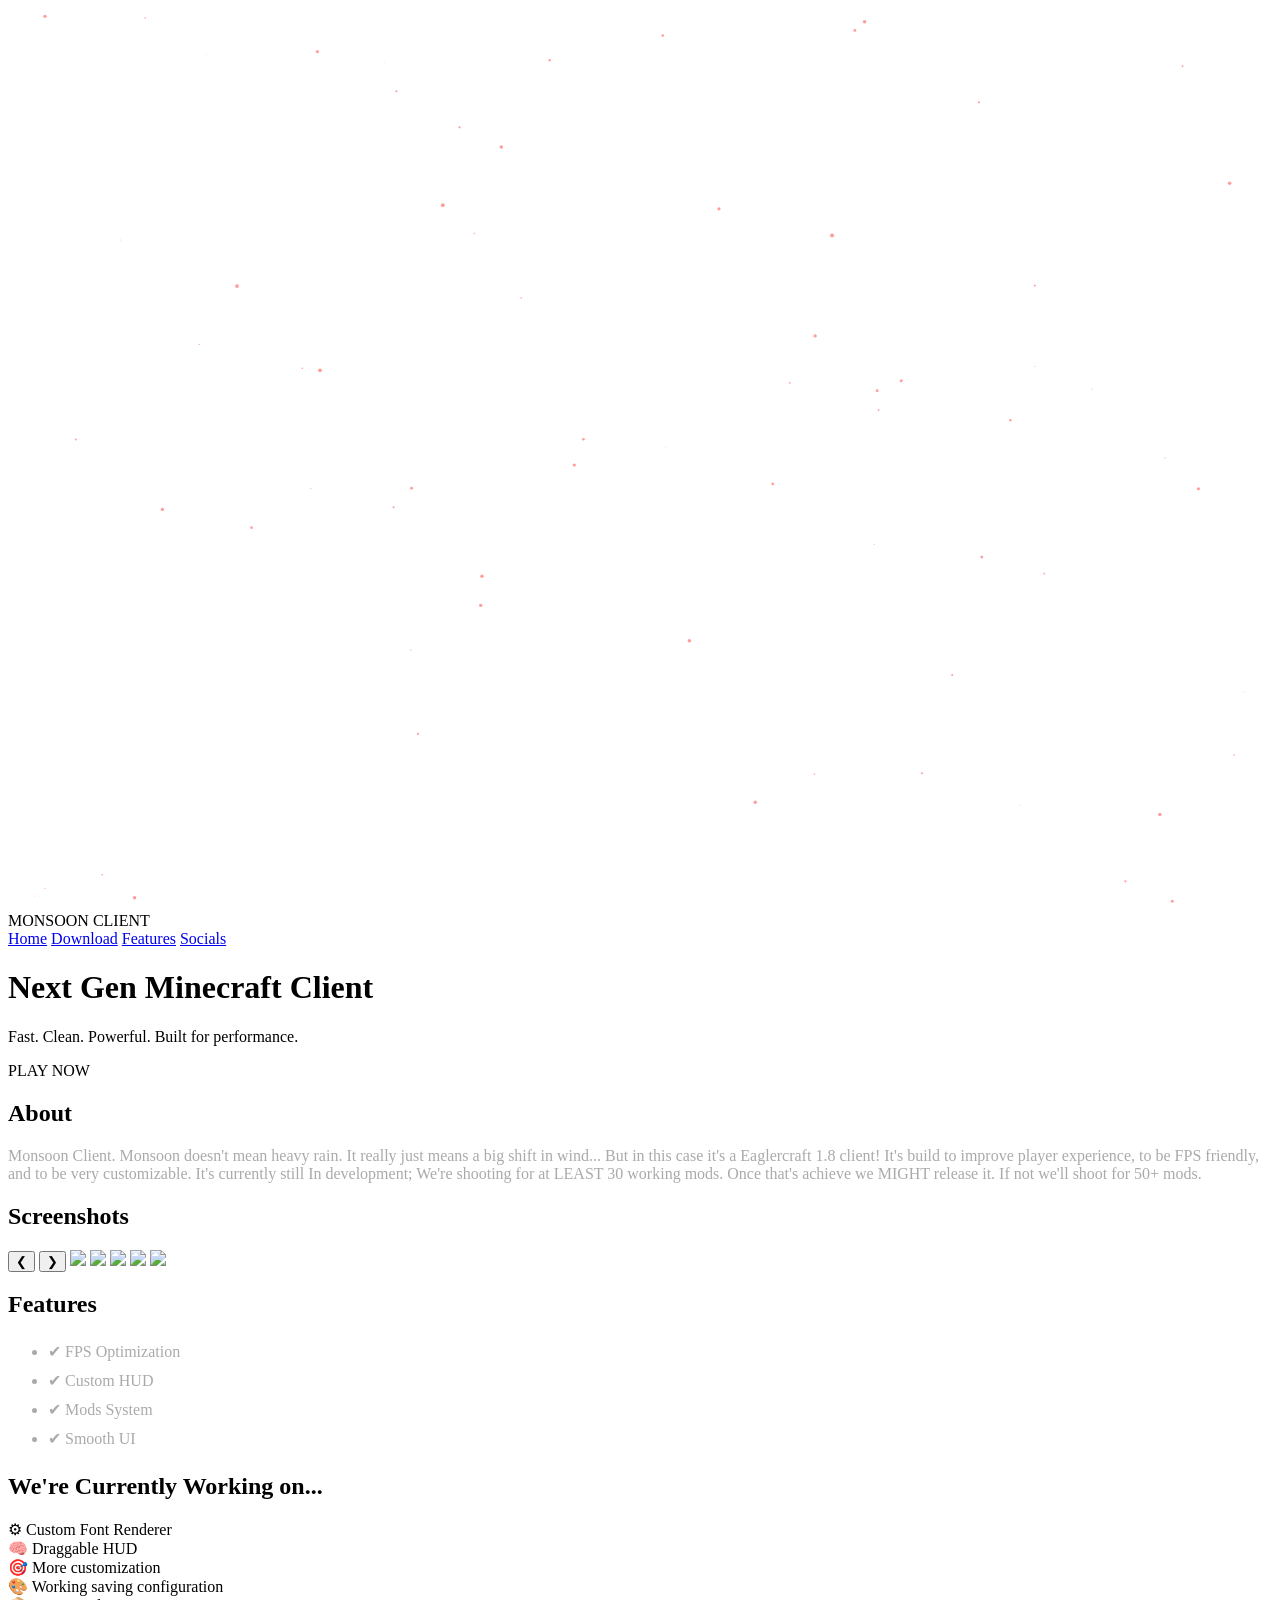
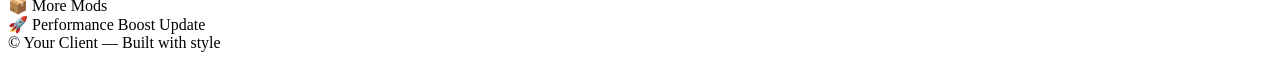
==== index.html @ 7437f061 "Update 0.1 | Pre-Commit" ====
<!DOCTYPE html>
<html lang="en">
<head>
<meta charset="UTF-8" />
<meta name="viewport" content="width=device-width, initial-scale=1.0"/>
<title>Monsoon Client 1.8</title>
<link rel="icon" href="/src/css/app.css">
</head>

<body>

<canvas id="particles"></canvas>
<div class="glow"></div>

<nav>
    <div class="logo">MONSOON CLIENT</div>
    <div>
        <a href="#">Home</a>
        <a href="#">Download</a>
        <a href="#">Features</a>
        <a href="#">Socials</a>
    </div>
</nav>

<div class="hero">
    <h1>Next Gen Minecraft Client</h1>
    <p>Fast. Clean. Powerful. Built for performance.</p>

    <div class="buttons">
        <div class="btn">PLAY NOW</div>
    </div>
</div>

<!-- ABOUT -->
<div class="section">
    <div class="card">
        <h2>About</h2>
        <p style="color:#aaa;margin-top:10px;">
          Monsoon Client. Monsoon doesn't mean heavy rain. It really just means a big shift in wind... But in this case it's a Eaglercraft 1.8 client! It's build to improve player experience, to be FPS friendly, and to be very customizable. It's currently still In development; We're shooting for at LEAST 30 working mods. Once that's achieve we MIGHT release it. If not we'll shoot for 50+ mods.
        </p>
    </div>
</div>

<!-- SCREENSHOTS -->
<div class="section">
    <div class="card">
        <h2>Screenshots</h2>

        <div class="carousel">
            <button class="arrow left" onclick="prevImg()">&#10094;</button>
            <button class="arrow right" onclick="nextImg()">&#10095;</button>

            <img class="active" src="/images/clickgui.png">
            <img src="/images/audio.png">
            <img src="/images/mainmenu.png">
            <img src="/images/watchname.png">
            <img src="/images/fps.png">
        </div>
    </div>
</div>

<!-- FEATURES -->
<div class="section">
    <div class="card">
        <h2>Features</h2>
        <ul style="margin-top:10px;color:#aaa;line-height:1.8;">
            <li>✔ FPS Optimization</li>
            <li>✔ Custom HUD</li>
            <li>✔ Mods System</li>
            <li>✔ Smooth UI</li>
        </ul>
    </div>
</div>

<!-- WORKING ON -->
<div class="section">
    <div class="card">
        <h2>We're Currently Working on...</h2>

        <div class="work-grid">
            <div class="work-card">⚙ Custom Font Renderer</div>
            <div class="work-card">🧠 Draggable HUD</div>
            <div class="work-card">🎯 More customization</div>
            <div class="work-card">🎨 Working saving configuration</div>
            <div class="work-card">📦 More Mods</div>
            <div class="work-card">🚀 Performance Boost Update</div>
        </div>
    </div>
</div>

<footer>
    © Your Client — Built with style
</footer>

<script src="/src/javascript/app.js"></script>
</body>
</html>
---- src/css/app.css ----
@import url('https://fonts.googleapis.com/css2?family=Inter:wght@300;400;600;800&display=swap');

* {
    margin: 0;
    padding: 0;
    box-sizing: border-box;
    font-family: Inter, sans-serif;
}

body {
    background: radial-gradient(circle at top, #120707, #070303);
    color: white;
    overflow-x: hidden;
}

/* ===== PARTICLES CANVAS ===== */
canvas {
    position: fixed;
    top: 0;
    left: 0;
    z-index: -2;
}

/* ===== GLOW LAYERS ===== */
.glow {
    position: fixed;
    width: 700px;
    height: 700px;
    background: rgba(255, 40, 40, 0.18);
    filter: blur(160px);
    top: -250px;
    left: -250px;
    z-index: -1;
}

/* ===== NAVBAR ===== */
nav {
    display: flex;
    justify-content: space-between;
    padding: 20px 60px;
    align-items: center;
}

.logo {
    font-weight: 800;
    letter-spacing: 2px;
    color: #ff3b3b;
}

nav a {
    color: #aaa;
    margin-left: 20px;
    text-decoration: none;
    transition: 0.2s;
}

nav a:hover {
    color: #ff3b3b;
}

/* ===== HERO ===== */
.hero {
    text-align: center;
    padding: 130px 20px 90px;
}

.hero h1 {
    font-size: 64px;
    background: linear-gradient(90deg, #ff3b3b, #ff0000, #ff7a7a);
    -webkit-background-clip: text;
    -webkit-text-fill-color: transparent;
    animation: glowText 3s infinite alternate;
}

@keyframes glowText {
    from { filter: drop-shadow(0 0 10px rgba(255,0,0,0.4)); }
    to   { filter: drop-shadow(0 0 25px rgba(255,0,0,0.8)); }
}

.hero p {
    margin-top: 15px;
    color: #aaa;
    font-size: 18px;
}

.buttons {
    margin-top: 30px;
}

.btn {
    display: inline-block;
    padding: 12px 26px;
    margin: 10px;
    border-radius: 12px;
    background: rgba(255,255,255,0.04);
    border: 1px solid rgba(255, 60, 60, 0.25);
    color: white;
    cursor: pointer;
    transition: 0.2s;
    backdrop-filter: blur(10px);
}

.btn:hover {
    transform: translateY(-4px);
    border-color: #ff3b3b;
    background: rgba(255, 40, 40, 0.1);
}

/* ===== SECTIONS ===== */
.section {
    padding: 90px 20px;
    max-width: 1000px;
    margin: auto;
    opacity: 0;
    transform: translateY(40px);
    transition: all 0.8s ease;
}

.section.show {
    opacity: 1;
    transform: translateY(0);
}

.card {
    background: rgba(255,255,255,0.03);
    border: 1px solid rgba(255, 70, 70, 0.15);
    padding: 25px;
    border-radius: 16px;
    backdrop-filter: blur(14px);
}

/* ===== CAROUSEL ===== */
.carousel {
    margin-top: 20px;
    position: relative;
    border-radius: 16px;
    overflow: hidden;
    border: 1px solid rgba(255, 80, 80, 0.2);
}

.carousel img {
    width: 100%;
    height: 420px;
    object-fit: cover;
    display: none;
}

.carousel img.active {
    display: block;
}

.arrow {
    position: absolute;
    top: 50%;
    transform: translateY(-50%);
    background: rgba(0,0,0,0.5);
    border: 1px solid rgba(255, 80, 80, 0.3);
    color: white;
    font-size: 30px;
    padding: 10px 14px;
    cursor: pointer;
    transition: 0.2s;
}

.arrow:hover {
    background: rgba(255, 40, 40, 0.25);
}

.left { left: 10px; }
.right { right: 10px; }

/* ===== WORK SECTION CARDS ===== */
.work-grid {
    display: grid;
    grid-template-columns: repeat(auto-fit, minmax(220px, 1fr));
    gap: 15px;
    margin-top: 15px;
}

.work-card {
    padding: 18px;
    border-radius: 14px;
    background: rgba(255,255,255,0.03);
    border: 1px solid rgba(255, 80, 80, 0.15);
    backdrop-filter: blur(10px);
    transition: 0.2s;
}

.work-card:hover {
    transform: translateY(-5px);
    border-color: #ff3b3b;
}

/* ===== FOOTER ===== */
footer {
    text-align: center;
    padding: 50px;
    color: #666;
}
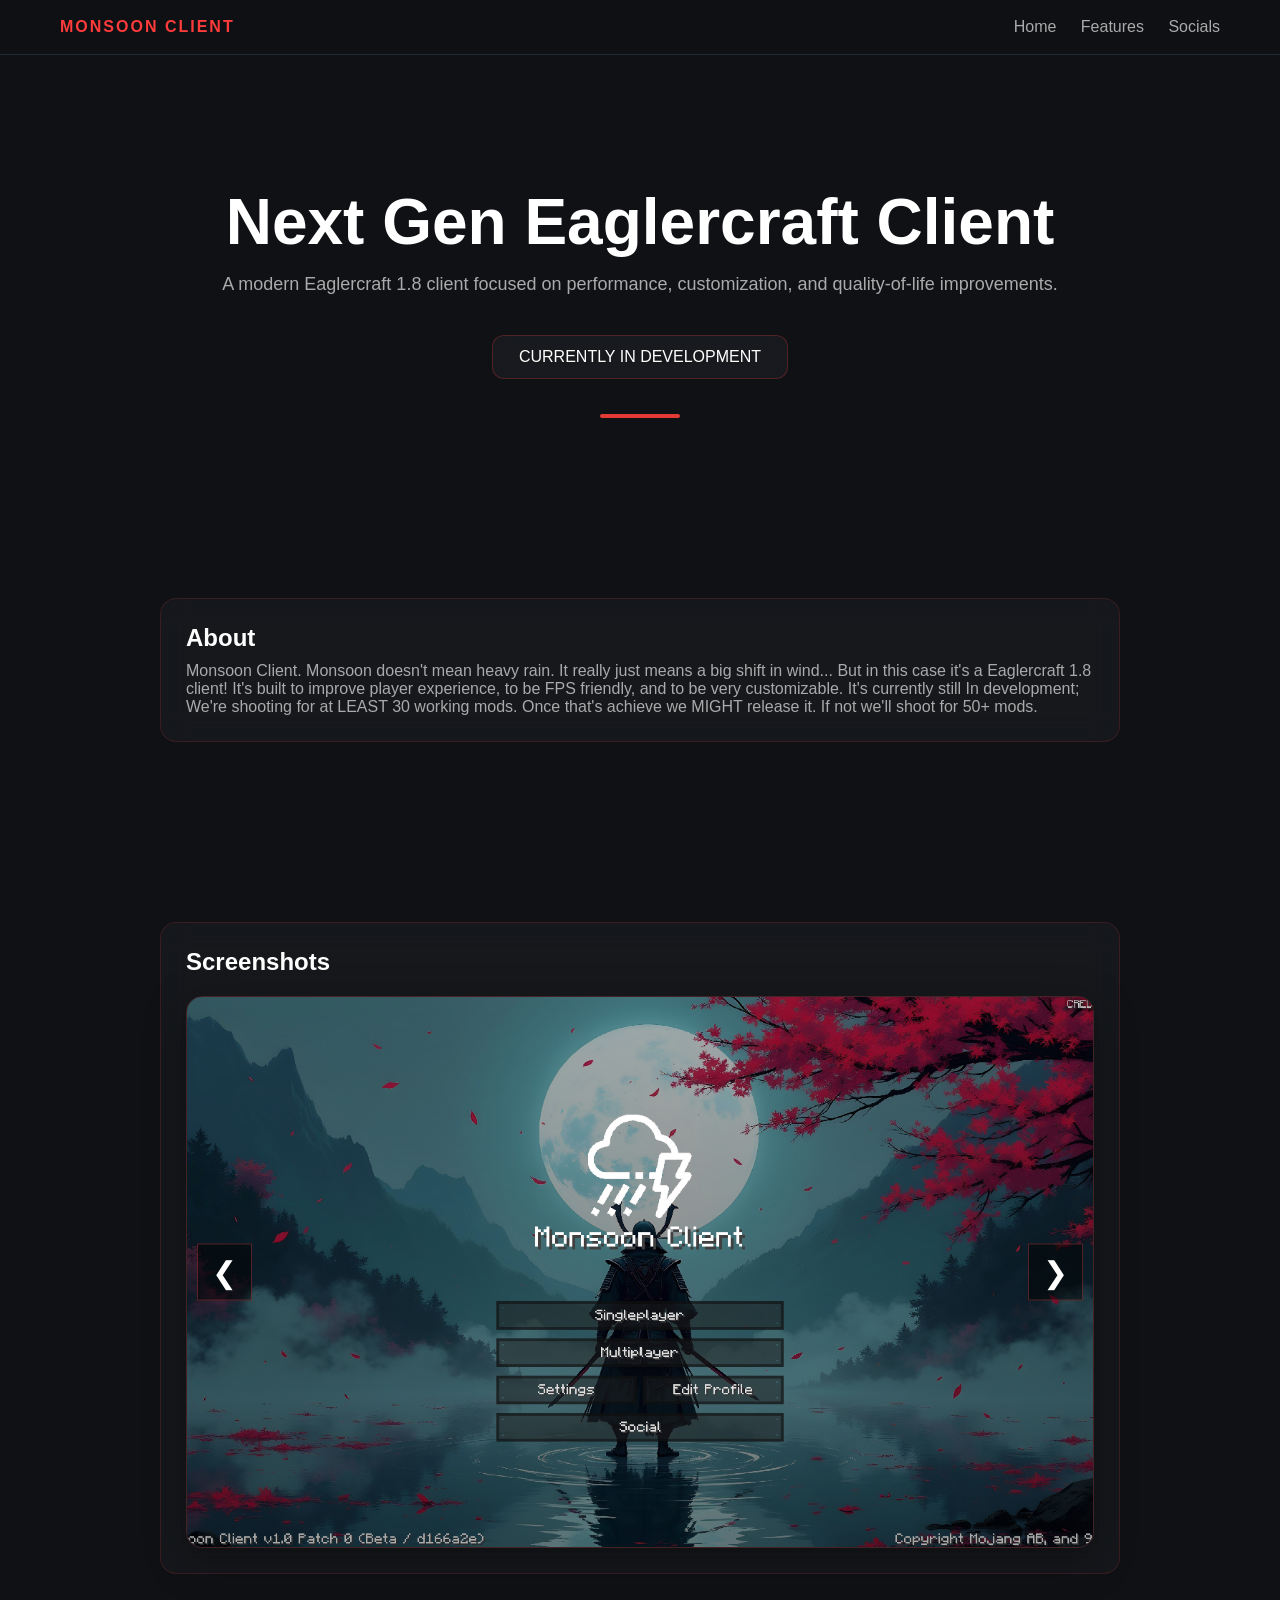
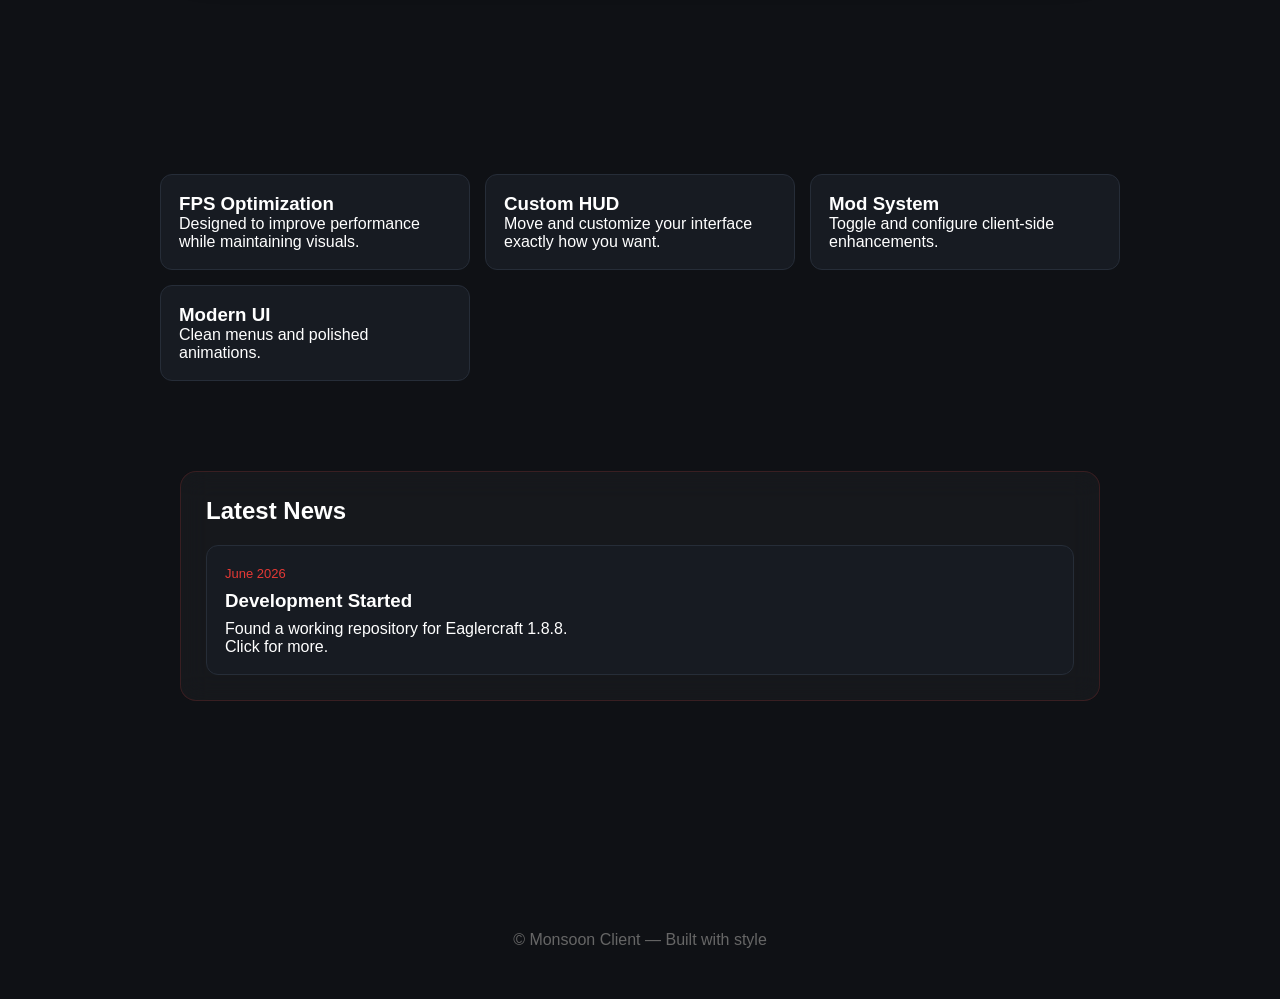
==== commit 6c557f99: "Redesigned the website. Added support for articles" ====
--- a/index.html
+++ b/index.html
@@ -4,94 +4,111 @@
 <meta charset="UTF-8" />
 <meta name="viewport" content="width=device-width, initial-scale=1.0"/>
 <title>Monsoon Client 1.8</title>
-<link rel="icon" href="/src/css/app.css">
+<link rel="stylesheet" href="/css/app.css">
+<link rel="icon" href="/assets/favicon.ico">
 </head>
 
 <body>
 
-<canvas id="particles"></canvas>
-<div class="glow"></div>
 
-<nav>
-    <div class="logo">MONSOON CLIENT</div>
-    <div>
-        <a href="#">Home</a>
-        <a href="#">Download</a>
-        <a href="#">Features</a>
-        <a href="#">Socials</a>
-    </div>
-</nav>
+    <nav>
+        <div class="logo">MONSOON CLIENT</div>
+        <div>
+            <a href="#hero">Home</a>
+            <a href="#features">Features</a>
+            <a onclick="openSocials()">Socials</a>
+        </div>
+    </nav>
 
-<div class="hero">
-    <h1>Next Gen Minecraft Client</h1>
-    <p>Fast. Clean. Powerful. Built for performance.</p>
+    <div class="hero">
+        <h1>Next Gen Eaglercraft Client</h1>
+        <p>
+            A modern Eaglercraft 1.8 client focused on performance,
+            customization, and quality-of-life improvements.
+        </p>
 
-    <div class="buttons">
-        <div class="btn">PLAY NOW</div>
-    </div>
-</div>
-
-<!-- ABOUT -->
-<div class="section">
-    <div class="card">
-        <h2>About</h2>
-        <p style="color:#aaa;margin-top:10px;">
-          Monsoon Client. Monsoon doesn't mean heavy rain. It really just means a big shift in wind... But in this case it's a Eaglercraft 1.8 client! It's build to improve player experience, to be FPS friendly, and to be very customizable. It's currently still In development; We're shooting for at LEAST 30 working mods. Once that's achieve we MIGHT release it. If not we'll shoot for 50+ mods.
-        </p>
-    </div>
-</div>
-
-<!-- SCREENSHOTS -->
-<div class="section">
-    <div class="card">
-        <h2>Screenshots</h2>
-
-        <div class="carousel">
-            <button class="arrow left" onclick="prevImg()">&#10094;</button>
-            <button class="arrow right" onclick="nextImg()">&#10095;</button>
-
-            <img class="active" src="/images/clickgui.png">
-            <img src="/images/audio.png">
-            <img src="/images/mainmenu.png">
-            <img src="/images/watchname.png">
-            <img src="/images/fps.png">
+        <div class="buttons">
+            <div class="btn">CURRENTLY IN DEVELOPMENT</div>
         </div>
     </div>
-</div>
 
-<!-- FEATURES -->
-<div class="section">
-    <div class="card">
-        <h2>Features</h2>
-        <ul style="margin-top:10px;color:#aaa;line-height:1.8;">
-            <li>✔ FPS Optimization</li>
-            <li>✔ Custom HUD</li>
-            <li>✔ Mods System</li>
-            <li>✔ Smooth UI</li>
-        </ul>
-    </div>
-</div>
-
-<!-- WORKING ON -->
-<div class="section">
-    <div class="card">
-        <h2>We're Currently Working on...</h2>
-
-        <div class="work-grid">
-            <div class="work-card">⚙ Custom Font Renderer</div>
-            <div class="work-card">🧠 Draggable HUD</div>
-            <div class="work-card">🎯 More customization</div>
-            <div class="work-card">🎨 Working saving configuration</div>
-            <div class="work-card">📦 More Mods</div>
-            <div class="work-card">🚀 Performance Boost Update</div>
+    <!-- ABOUT -->
+    <div class="section">
+        <div class="card">
+            <h2>About</h2>
+            <p style="color:#aaa;margin-top:10px;">
+            Monsoon Client. Monsoon doesn't mean heavy rain. It really just means a big shift in wind... But in this case it's a Eaglercraft 1.8 client! It's built to improve player experience, to be FPS friendly, and to be very customizable. It's currently still In development; We're shooting for at LEAST 30 working mods. Once that's achieve we MIGHT release it. If not we'll shoot for 50+ mods.
+            </p>
         </div>
     </div>
-</div>
 
-<footer>
-    © Your Client — Built with style
-</footer>
 
-<script src="/src/javascript/app.js"></script>
+    <div class="section">
+        <div class="card">
+            <h2>Screenshots</h2>
+
+            <div class="carousel">
+                <button class="arrow left" onclick="prevImg()">&#10094;</button>
+                <button class="arrow right" onclick="nextImg()">&#10095;</button>
+
+                <img class="active" src="/assets/images/mainmenu.png">
+                <img src="/assets/images/audio.png">
+                <img src="/assets/images/clickgui.png">
+                <img src="/assets/images/watchname.png">
+                <img src="/assets/images/fps.png">
+            </div>
+        </div>
+    </div>
+    <div class="section">
+
+        <div class="feature-grid">
+
+            <div class="feature-card">
+                <h3>FPS Optimization</h3>
+                <p>Designed to improve performance while maintaining visuals.</p>
+            </div>
+
+            <div class="feature-card">
+                <h3>Custom HUD</h3>
+                <p>Move and customize your interface exactly how you want.</p>
+            </div>
+
+            <div class="feature-card">
+                <h3>Mod System</h3>
+                <p>Toggle and configure client-side enhancements.</p>
+            </div>
+
+            <div class="feature-card">
+                <h3>Modern UI</h3>
+                <p>Clean menus and polished animations.</p>
+            </div>
+
+        </div>
+
+        <div class="section">
+            <div class="card">
+                <h2>Latest News</h2>
+
+                <div class="news-grid">
+
+                    <div class="news-card" onclick="location.href='/articles/development-started.html'">
+                        <span>June 2026</span>
+                        <h3>Development Started</h3>
+                        <p>
+                            Found a working repository for Eaglercraft 1.8.8.
+                        </p>
+                        <p>Click for more.</p>
+                    </div>
+
+                </div>
+            </div>
+        </div>
+    </div>
+
+    <footer>
+        © Monsoon Client — Built with style
+    </footer>
+
+    <script src="/javascript/app.js"></script>
 </body>
 </html>
--- a/css/app.css
+++ b/css/app.css
@@ -0,0 +1,239 @@
+@import url('https://fonts.googleapis.com/css2?family=Inter:wght@300;400;600;800&display=swap');
+
+* {
+    margin: 0;
+    padding: 0;
+    box-sizing: border-box;
+    font-family: Inter, sans-serif;
+}
+
+body {
+    background: #0f1115;
+    color: white;
+    overflow-x: hidden;
+}
+
+
+
+
+nav {
+    position: sticky;
+    top: 0;
+    z-index: 1000;
+
+    display: flex;
+    justify-content: space-between;
+    align-items: center;
+
+    padding: 18px 60px;
+
+    background: rgba(15,17,21,.85);
+    backdrop-filter: blur(12px);
+
+    border-bottom: 1px solid #1f2937;
+}
+
+.logo {
+    font-weight: 800;
+    letter-spacing: 2px;
+    color: #ff3b3b;
+}
+
+nav a {
+    color: #aaa;
+    margin-left: 20px;
+    text-decoration: none;
+    transition: 0.2s;
+}
+
+nav a:hover {
+    color: #ff3b3b;
+}
+
+
+.hero {
+    text-align: center;
+    padding: 130px 20px 90px;
+}
+
+.hero h1 {
+    font-size: 64px;
+    font-weight: 800;
+    color: white;
+}
+
+.hero::after {
+    content: "";
+    display: block;
+    width: 80px;
+    height: 4px;
+    background: #e53935;
+    margin: 25px auto 0;
+    border-radius: 999px;
+}
+
+@keyframes glowText {
+    from { filter: drop-shadow(0 0 10px rgba(255,0,0,0.4)); }
+    to   { filter: drop-shadow(0 0 25px rgba(255,0,0,0.8)); }
+}
+
+.hero p {
+    margin-top: 15px;
+    color: #aaa;
+    font-size: 18px;
+}
+
+.buttons {
+    margin-top: 30px;
+}
+
+.btn {
+    display: inline-block;
+    padding: 12px 26px;
+    margin: 10px;
+    border-radius: 12px;
+    background: rgba(255,255,255,0.04);
+    border: 1px solid rgba(255, 60, 60, 0.25);
+    color: white;
+    cursor: pointer;
+    transition: 0.2s;
+    backdrop-filter: blur(10px);
+}
+
+.btn:hover {
+    transform: translateY(-4px);
+    border-color: #ff3b3b;
+    background: rgba(255, 40, 40, 0.1);
+}
+
+.section {
+    padding: 90px 20px;
+    max-width: 1000px;
+    margin: auto;
+    opacity: 0;
+    transform: translateY(40px);
+    transition: all 0.8s ease;
+}
+
+.section.show {
+    opacity: 1;
+    transform: translateY(0);
+}
+
+.card {
+    background: rgba(255,255,255,0.03);
+    border: 1px solid rgba(255, 70, 70, 0.15);
+    padding: 25px;
+    border-radius: 16px;
+    backdrop-filter: blur(14px);
+}
+
+
+.carousel {
+    margin-top: 20px;
+    position: relative;
+    border-radius: 16px;
+    overflow: hidden;
+    border: 1px solid rgba(255, 80, 80, 0.2);
+}
+
+.carousel img {
+    width: 100%;
+    height: 550px;
+    object-fit: cover;
+    display: none;
+}
+
+.carousel img.active {
+    display: block;
+}
+
+.carousel {
+    box-shadow: 0 12px 40px rgba(0,0,0,.35);
+}
+
+.arrow {
+    position: absolute;
+    top: 50%;
+    transform: translateY(-50%);
+    background: rgba(0,0,0,0.5);
+    border: 1px solid rgba(255, 80, 80, 0.3);
+    color: white;
+    font-size: 30px;
+    padding: 10px 14px;
+    cursor: pointer;
+    transition: 0.2s;
+}
+
+.arrow:hover {
+    background: rgba(255, 40, 40, 0.25);
+}
+
+.left { left: 10px; }
+.right { right: 10px; }
+
+
+.work-grid {
+    display: grid;
+    grid-template-columns: repeat(auto-fit, minmax(220px, 1fr));
+    gap: 15px;
+    margin-top: 15px;
+}
+
+.work-card {
+    background: #171b22;
+    border: 1px solid #262d38;
+}
+
+.work-card:hover {
+    transform: translateY(-5px);
+    border-color: #ff3b3b;
+}
+
+
+footer {
+    text-align: center;
+    padding: 50px;
+    color: #666;
+}
+
+
+.news-grid {
+    display: grid;
+    gap: 15px;
+    margin-top: 20px;
+}
+
+.news-card {
+    background: #171b22;
+    border: 1px solid #262d38;
+    border-radius: 12px;
+    padding: 18px;
+}
+
+.news-card p {
+    width: 400px;
+}
+
+.news-card span {
+    color: #e53935;
+    font-size: 13px;
+}
+
+.news-card h3 {
+    margin: 8px 0;
+}
+
+.feature-grid {
+    display: grid;
+    grid-template-columns: repeat(auto-fit,minmax(250px,1fr));
+    gap: 15px;
+    margin-top: 20px;
+}
+
+.feature-card {
+    background: #171b22;
+    border: 1px solid #262d38;
+    border-radius: 12px;
+    padding: 18px;
+}
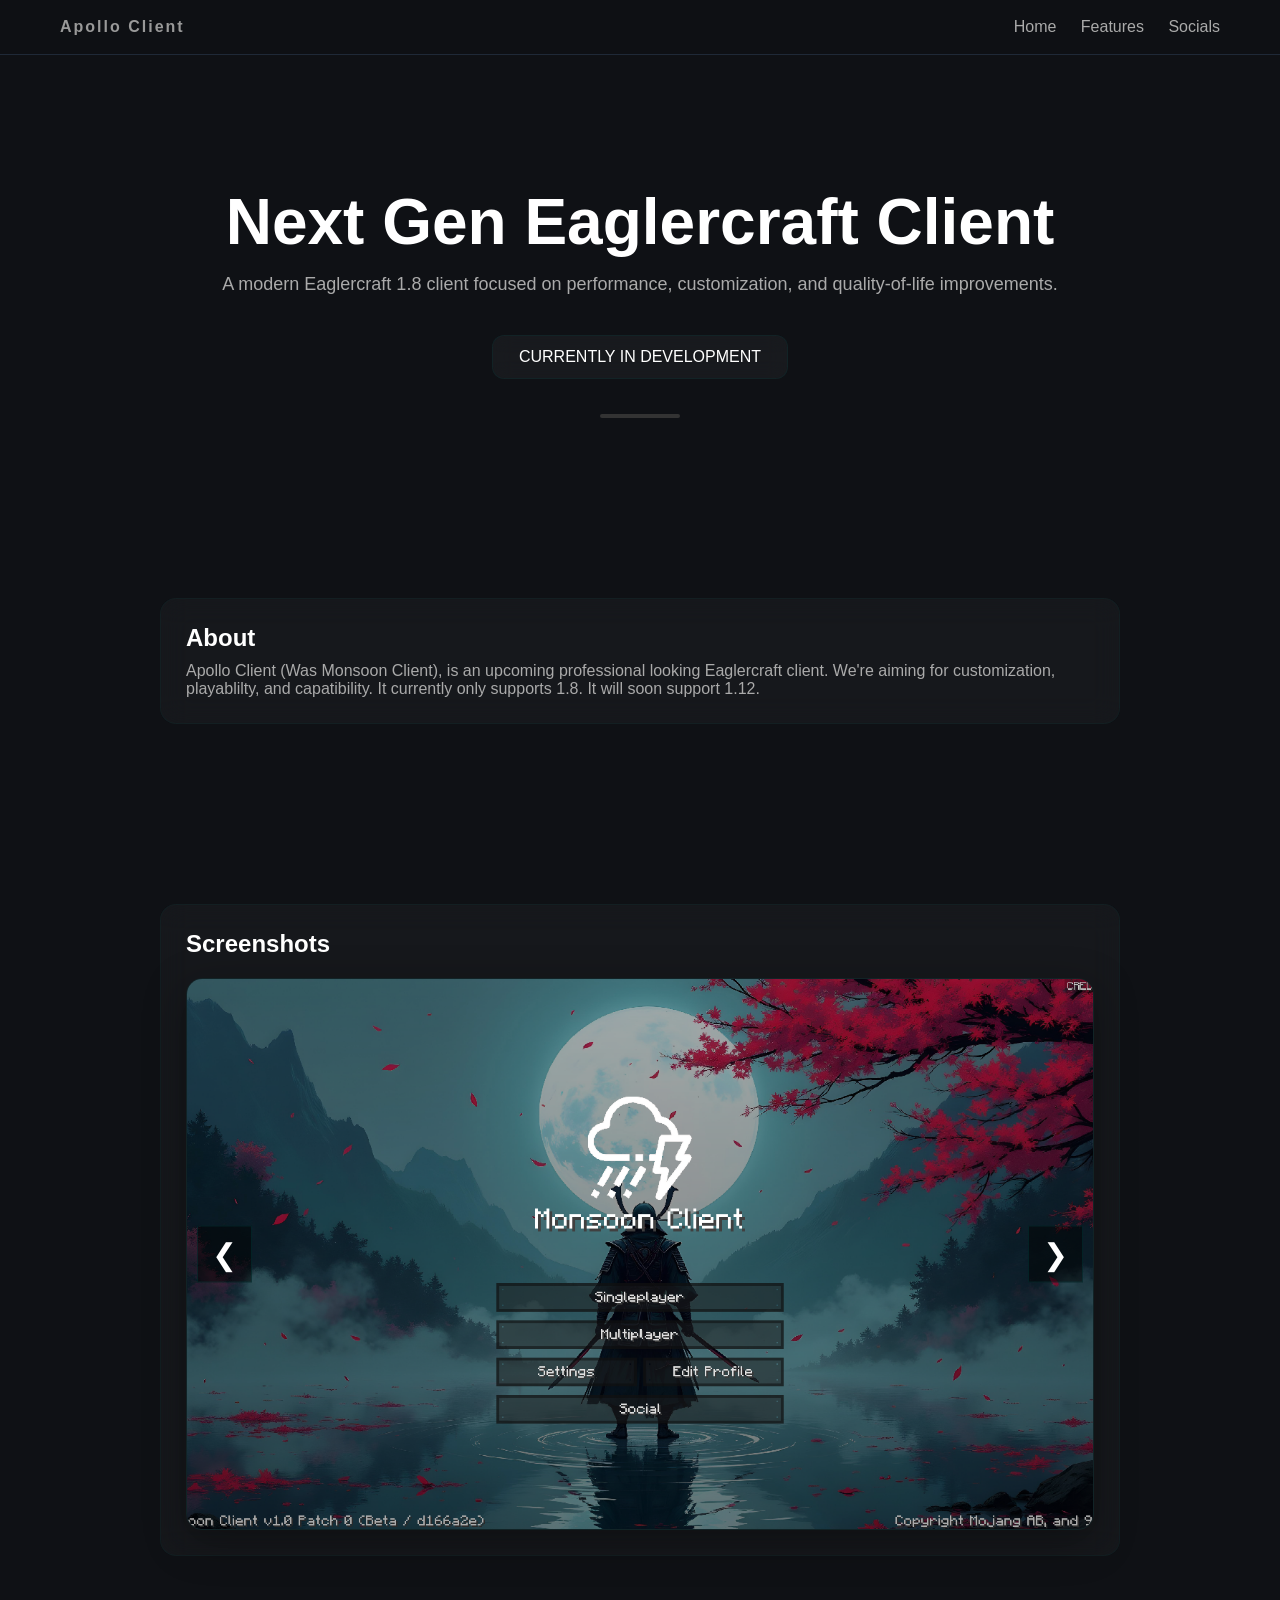
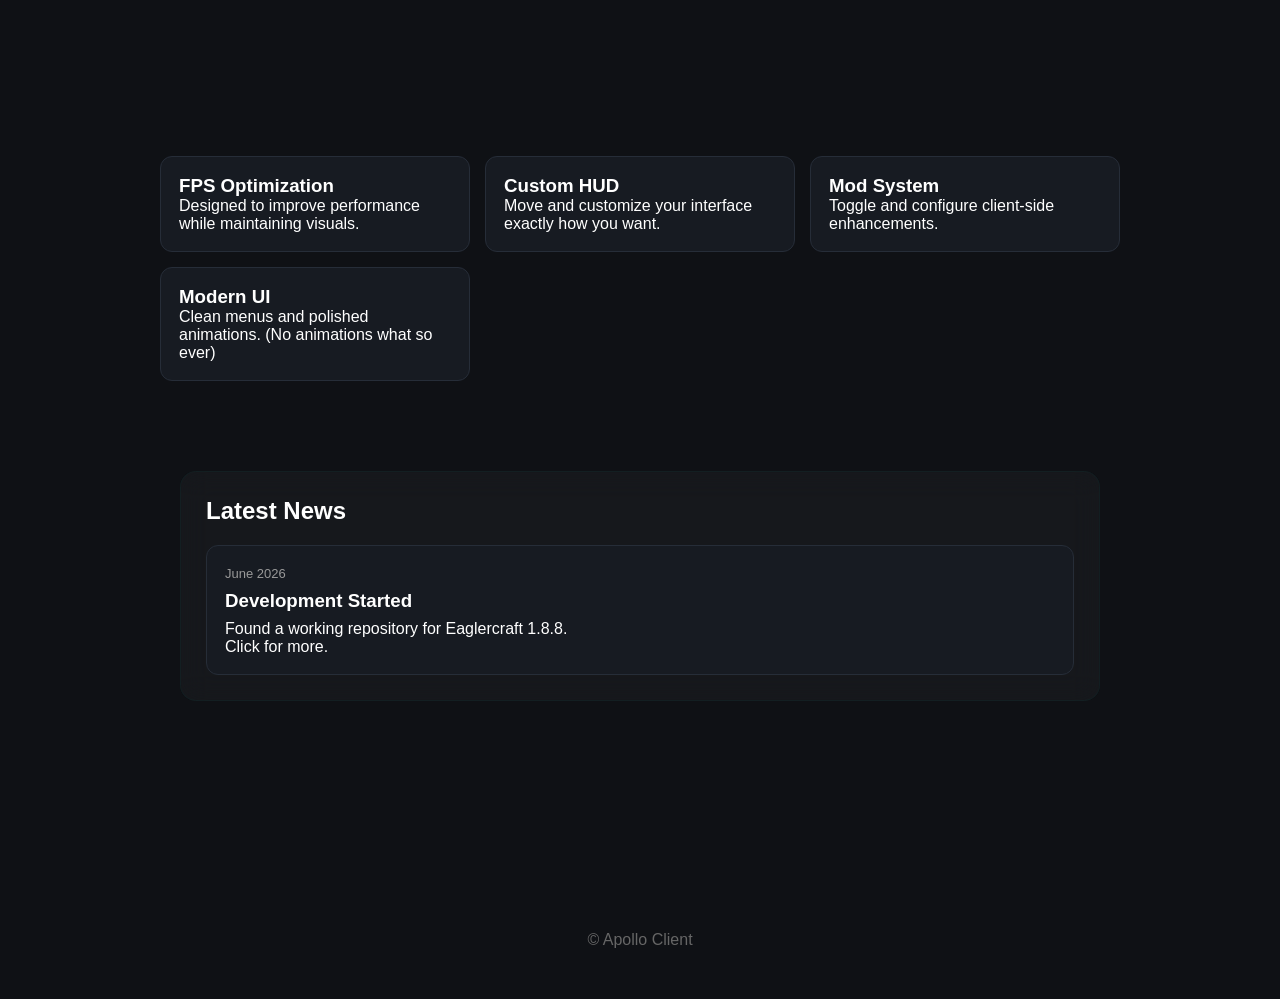
==== commit 6c535efe: "Rebranded the website" ====
--- a/index.html
+++ b/index.html
@@ -1,18 +1,22 @@
 <!DOCTYPE html>
 <html lang="en">
 <head>
-<meta charset="UTF-8" />
-<meta name="viewport" content="width=device-width, initial-scale=1.0"/>
-<title>Monsoon Client 1.8</title>
-<link rel="stylesheet" href="/css/app.css">
-<link rel="icon" href="/assets/favicon.ico">
+    <meta charset="UTF-8" />
+    <meta name="viewport" content="width=device-width, initial-scale=1.0"/>
+    <title>Apollo Client | New Gen Eaglercraft 1.8 PvP Client</title>
+    <link rel="stylesheet" href="/css/app.css">
+    <link rel="icon" href="/assets/images/favicon.ico">
+    <meta name="description" content="Apollo Client. The New Gen Eaglercraft 1.8 PvP Client.">
+    <meta name="robots" content="index, follow">
+    <meta property="og:title" content="Apollo Client | New Gen Eaglercraft 1.8 PvP Client">
+    <meta property="og:image" content="/assets/favicon.ico">
 </head>
 
 <body>
 
 
     <nav>
-        <div class="logo">MONSOON CLIENT</div>
+        <div class="logo">Apollo Client</div>
         <div>
             <a href="#hero">Home</a>
             <a href="#features">Features</a>
@@ -37,7 +41,7 @@
         <div class="card">
             <h2>About</h2>
             <p style="color:#aaa;margin-top:10px;">
-            Monsoon Client. Monsoon doesn't mean heavy rain. It really just means a big shift in wind... But in this case it's a Eaglercraft 1.8 client! It's built to improve player experience, to be FPS friendly, and to be very customizable. It's currently still In development; We're shooting for at LEAST 30 working mods. Once that's achieve we MIGHT release it. If not we'll shoot for 50+ mods.
+            Apollo Client (Was Monsoon Client), is an upcoming professional looking Eaglercraft client. We're aiming for customization, playablilty, and capatibility. It currently only supports 1.8. It will soon support 1.12.
             </p>
         </div>
     </div>
@@ -80,7 +84,7 @@
 
             <div class="feature-card">
                 <h3>Modern UI</h3>
-                <p>Clean menus and polished animations.</p>
+                <p>Clean menus and polished animations. (No animations what so ever)</p>
             </div>
 
         </div>
@@ -106,7 +110,7 @@
     </div>
 
     <footer>
-        © Monsoon Client — Built with style
+        © Apollo Client
     </footer>
 
     <script src="/javascript/app.js"></script>
--- a/css/app.css
+++ b/css/app.css
@@ -36,7 +36,7 @@
 .logo {
     font-weight: 800;
     letter-spacing: 2px;
-    color: #ff3b3b;
+    color: #999;
 }
 
 nav a {
@@ -47,7 +47,7 @@
 }
 
 nav a:hover {
-    color: #ff3b3b;
+    color: #999;
 }
 
 
@@ -67,14 +67,14 @@
     display: block;
     width: 80px;
     height: 4px;
-    background: #e53935;
+    background: #333;
     margin: 25px auto 0;
     border-radius: 999px;
 }
 
 @keyframes glowText {
-    from { filter: drop-shadow(0 0 10px rgba(255,0,0,0.4)); }
-    to   { filter: drop-shadow(0 0 25px rgba(255,0,0,0.8)); }
+    from { filter: drop-shadow(0 0 10px rgba(0,0,0,0.4)); }
+    to   { filter: drop-shadow(0 0 25px rgba(0,0,0,0.8)); }
 }
 
 .hero p {
@@ -93,7 +93,7 @@
     margin: 10px;
     border-radius: 12px;
     background: rgba(255,255,255,0.04);
-    border: 1px solid rgba(255, 60, 60, 0.25);
+    border: 1px solid rgba(0, 60, 60, 0.25);
     color: white;
     cursor: pointer;
     transition: 0.2s;
@@ -102,8 +102,8 @@
 
 .btn:hover {
     transform: translateY(-4px);
-    border-color: #ff3b3b;
-    background: rgba(255, 40, 40, 0.1);
+    border-color: #999;
+    background: rgba(0, 40, 40, 0.1);
 }
 
 .section {
@@ -122,7 +122,7 @@
 
 .card {
     background: rgba(255,255,255,0.03);
-    border: 1px solid rgba(255, 70, 70, 0.15);
+    border: 1px solid rgba(0, 70, 70, 0.15);
     padding: 25px;
     border-radius: 16px;
     backdrop-filter: blur(14px);
@@ -134,7 +134,7 @@
     position: relative;
     border-radius: 16px;
     overflow: hidden;
-    border: 1px solid rgba(255, 80, 80, 0.2);
+    border: 1px solid rgba(0, 80, 80, 0.2);
 }
 
 .carousel img {
@@ -157,7 +157,7 @@
     top: 50%;
     transform: translateY(-50%);
     background: rgba(0,0,0,0.5);
-    border: 1px solid rgba(255, 80, 80, 0.3);
+    border: 1px solid rgba(0, 80, 80, 0.3);
     color: white;
     font-size: 30px;
     padding: 10px 14px;
@@ -166,7 +166,7 @@
 }
 
 .arrow:hover {
-    background: rgba(255, 40, 40, 0.25);
+    background: rgba(0, 40, 40, 0.25);
 }
 
 .left { left: 10px; }
@@ -187,7 +187,7 @@
 
 .work-card:hover {
     transform: translateY(-5px);
-    border-color: #ff3b3b;
+    border-color: #999;
 }
 
 
@@ -216,7 +216,7 @@
 }
 
 .news-card span {
-    color: #e53935;
+    color: #999;
     font-size: 13px;
 }
 
